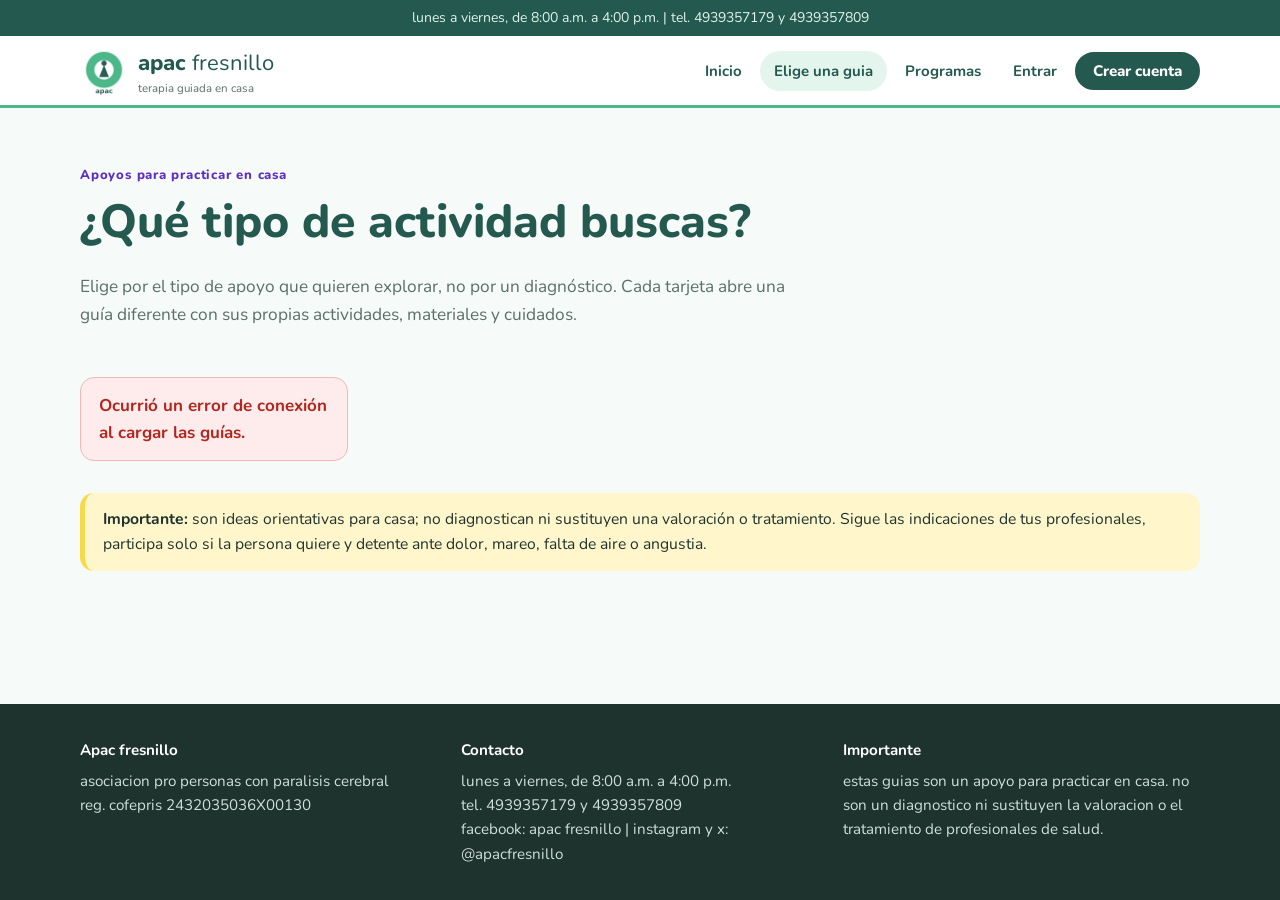
==== guia.html @ d6d7c2b7 "feat: add v2" ====
<!doctype html>
<html lang="es">
<head>
    <meta charset="utf-8">
    <meta name="viewport" content="width=device-width, initial-scale=1">
    <title>elige una guia | apac fresnillo</title>
    <link rel="preconnect" href="https://fonts.googleapis.com">
    <link href="https://fonts.googleapis.com/css2?family=Nunito:wght@400;600;700;800&display=swap" rel="stylesheet">
    <link rel="stylesheet" href="css/estilos.css">
</head>
<body>
    <div id="app-header"></div>
    <div id="app-flash" class="contenedor"></div>

    <main id="contenido">
        <section class="seccion">
            <div class="contenedor">
                <div class="titulo-seccion izquierda">
                    <span class="sobrelinea">apoyos para practicar en casa</span>
                    <h1>¿Qué tipo de actividad buscas?</h1>
                    <p>Elige por el tipo de apoyo que quieren explorar, no por un diagnóstico. Cada tarjeta abre una guía diferente con sus propias actividades, materiales y cuidados.</p>
                </div>

                <div id="contenedor-guias" class="rejilla-situaciones">
                    <p>Cargando guías...</p>
                </div>

                <div class="aviso espacio-arriba">
                    <strong>Importante:</strong> son ideas orientativas para casa; no diagnostican ni sustituyen una valoración o tratamiento. Sigue las indicaciones de tus profesionales, participa solo si la persona quiere y detente ante dolor, mareo, falta de aire o angustia.
                </div>
            </div>
        </section>
    </main>

    <div id="app-footer"></div>

    <script src="js/api.js"></script>
    <script src="js/ui.js"></script>
    <script src="js/guia.js"></script>
    <script>
        UI.init('guia');
    </script>
</body>
</html>
---- css/estilos.css ----
/* ============================================================
   ESTILOS APAC FRESNILLO
   Colores tomados del logo y del folleto de APAC
   ============================================================ */
:root {
    --verde: #24594f;
    --verde-medio: #2f7a6b;
    --menta: #4cb88a;
    --menta-claro: #e3f5ec;
    --amarillo: #f7d94c;
    --amarillo-claro: #fff6cc;
    --morado: #5b2fc7;
    --morado-claro: #efe9fd;
    --tinta: #1f332e;
    --suave: #5b6f69;
    --fondo: #f6faf8;
    --blanco: #ffffff;
    --borde: #d6e6de;
    --rojo: #b3261e;
    --radio: 18px;
    --sombra: 0 6px 20px rgba(36, 89, 79, .10);
}

* { box-sizing: border-box; }
html { scroll-behavior: smooth; }
body {
    margin: 0;
    min-height: 100vh;
    display: flex;
    flex-direction: column;
    background: var(--fondo);
    color: var(--tinta);
    font-family: 'Nunito', 'Segoe UI', Arial, sans-serif;
    font-size: 17px;
    line-height: 1.6;
}
img { display: block; max-width: 100%; }
a { color: var(--verde-medio); }
h1, h2, h3 { line-height: 1.2; margin: 0 0 .5em; color: var(--verde); }
h1 { font-size: clamp(1.9rem, 4.5vw, 2.9rem); font-weight: 800; }
h2 { font-size: clamp(1.35rem, 3vw, 1.8rem); font-weight: 800; }
h3 { font-size: 1.15rem; font-weight: 700; }
p { margin: 0 0 1em; }
:focus-visible { outline: 3px solid var(--morado); outline-offset: 2px; }
h1::first-letter, h2::first-letter, h3::first-letter,
.sobrelinea::first-letter, nav a::first-letter, .boton::first-letter,
.boton-enlace::first-letter, .situacion strong::first-letter,
.enlace-flecha::first-letter, .situacion-para::first-letter,
.pie strong::first-letter, .aviso > strong::first-letter { text-transform: uppercase; }

.contenedor { width: min(1120px, calc(100% - 36px)); margin: 0 auto; }
main#contenido { flex: 1 0 auto; }
.saltar { position: absolute; left: -999px; top: 0; background: var(--amarillo); padding: 10px 16px; z-index: 100; }
.saltar:focus { left: 0; }

/* ---------- barra y encabezado ---------- */
.barra-superior { background: var(--verde); color: #dff3ea; text-align: center; font-size: 14px; padding: 7px 14px; }
.encabezado { position: sticky; top: 0; z-index: 20; background: rgba(255,255,255,.97); border-bottom: 3px solid var(--menta); }
.encabezado-interno { display: flex; align-items: center; justify-content: space-between; flex-wrap: wrap; gap: 8px 20px; padding: 10px 0; }
.logo { display: flex; align-items: center; gap: 10px; color: var(--verde); text-decoration: none; font-size: 22px; }
.logo img { width: 48px; height: 48px; border-radius: 12px; }
.logo b { font-weight: 800; }
.logo small { display: block; color: var(--suave); font-size: 11.5px; line-height: 1.2; }
nav { display: flex; flex-wrap: wrap; align-items: center; gap: 4px; }
nav a, .boton-enlace { padding: 8px 14px; border-radius: 999px; color: var(--verde); font-weight: 700; font-size: 15px; text-decoration: none; }
nav a:hover, .boton-enlace:hover { background: var(--menta-claro); }
nav a.activo { background: var(--menta-claro); }
nav a.boton { color: #fff; }
.boton-enlace { background: none; border: 0; cursor: pointer; font-family: inherit; }
.form-en-linea { display: inline; margin: 0; }

/* ---------- botones ---------- */
.boton {
    display: inline-block; padding: 12px 24px; border: 2px solid var(--verde); border-radius: 999px;
    background: var(--verde); color: #fff; font: 800 1rem 'Nunito', sans-serif; text-decoration: none; cursor: pointer;
    transition: transform .15s, background .15s, color .15s;
}
.boton:hover { background: var(--verde-medio); border-color: var(--verde-medio); transform: translateY(-2px); color: #fff; }
.boton-claro { background: #fff; color: var(--verde); }
.boton-claro:hover { background: var(--menta-claro); color: var(--verde); }
.boton-peligro { background: #fff; color: var(--rojo); border-color: var(--rojo); }
.boton-peligro:hover { background: #fdeceb; color: var(--rojo); border-color: var(--rojo); }
.boton-grande { padding: 15px 30px; font-size: 1.1rem; }
.boton-chico { padding: 7px 16px; font-size: .95rem; }
.botones { display: flex; flex-wrap: wrap; gap: 10px; align-items: center; }

/* ---------- inicio ---------- */
.hero { background: linear-gradient(135deg, var(--menta-claro) 0%, #fff 60%, var(--morado-claro) 100%); padding: 44px 0 52px; }
.hero-interno { display: grid; grid-template-columns: 1.1fr .9fr; gap: 36px; align-items: center; }
.hero-foto img { border-radius: 28px; box-shadow: var(--sombra); width: 100%; }
.hero-texto p { font-size: 1.15rem; color: var(--suave); max-width: 34em; }
.sobrelinea { display: inline-block; margin-bottom: 8px; color: var(--morado); font-weight: 800; font-size: .82rem; letter-spacing: .06em; }

.seccion { padding: 52px 0; }
.fondo-suave { background: var(--menta-claro); }
.fondo-verde { background: var(--verde); color: #e8f6ef; }
.fondo-verde h2, .fondo-verde a { color: #fff; }
.titulo-seccion { text-align: center; max-width: 720px; margin: 0 auto 30px; }
.titulo-seccion.izquierda { text-align: left; margin-left: 0; }
.titulo-seccion p { color: var(--suave); font-size: 1.08rem; }
.espacio-arriba { margin-top: 36px; }

.pasos { display: grid; grid-template-columns: repeat(auto-fit, minmax(240px, 1fr)); gap: 20px; }
.paso { background: #fff; border: 1px solid var(--borde); border-radius: var(--radio); padding: 24px; box-shadow: var(--sombra); }
.numero { display: grid; place-items: center; width: 42px; height: 42px; margin-bottom: 12px; border-radius: 50%; background: var(--amarillo); color: var(--verde); font-weight: 800; font-size: 1.2rem; }
.paso p { color: var(--suave); margin: 0; }

.llamado { display: grid; grid-template-columns: .9fr 1.1fr; gap: 36px; align-items: center; }
.llamado img { border-radius: 24px; box-shadow: var(--sombra); }
.contacto { display: grid; grid-template-columns: repeat(auto-fit, minmax(280px, 1fr)); gap: 28px; }
.chico { font-size: .92rem; color: var(--suave); }
.fondo-verde .chico { color: #cfeadf; }

/* ---------- tarjetas de terapias ---------- */
.rejilla-tarjetas { display: grid; grid-template-columns: repeat(auto-fill, minmax(290px, 1fr)); gap: 22px; }
.tarjeta { display: flex; flex-direction: column; background: #fff; border: 1px solid var(--borde); border-radius: var(--radio); overflow: hidden; box-shadow: var(--sombra); transition: transform .2s; }
.tarjeta:hover { transform: translateY(-4px); }
.tarjeta-foto img { width: 100%; aspect-ratio: 16 / 10; object-fit: cover; }
.tarjeta-texto { display: flex; flex-direction: column; flex: 1; padding: 18px 20px 20px; }
.tarjeta-texto p { color: var(--suave); font-size: .98rem; flex: 1; }
.enlace-flecha { font-weight: 800; text-decoration: none; color: var(--morado); }
.enlace-flecha:hover { text-decoration: underline; }
.etiqueta { display: inline-block; align-self: flex-start; margin: 0 6px 8px 0; padding: 3px 12px; border-radius: 999px; background: var(--morado-claro); color: var(--morado); font-size: .85rem; font-weight: 700; }
.etiqueta-verde { background: var(--menta-claro); color: var(--verde); }
.etiquetas { display: flex; flex-wrap: wrap; gap: 4px; }

/* ---------- guia: lista de situaciones ---------- */
.rejilla-situaciones { display: grid; grid-template-columns: repeat(auto-fill, minmax(260px, 1fr)); gap: 16px; }
.situacion {
    display: flex; flex-direction: column; gap: 4px; padding: 20px; background: #fff; border: 2px solid var(--borde);
    border-radius: var(--radio); text-decoration: none; color: var(--tinta); transition: border-color .15s, transform .15s, box-shadow .15s;
}
.situacion:hover { border-color: var(--menta); transform: translateY(-3px); box-shadow: var(--sombra); }
.situacion .emoji { font-size: 2rem; line-height: 1; margin-bottom: 4px; }
.situacion strong { color: var(--verde); font-size: 1.08rem; line-height: 1.3; }
.situacion small { color: var(--suave); font-size: .92rem; line-height: 1.4; }

/* ---------- resultado y terapia ---------- */
.regresar { display: inline-block; margin-bottom: 16px; font-weight: 700; text-decoration: none; }
.principal { display: grid; grid-template-columns: 1fr 1.2fr; gap: 28px; align-items: center; margin: 0 0 28px; padding: 22px; background: #fff; border: 1px solid var(--borde); border-radius: 24px; box-shadow: var(--sombra); }
.principal img { border-radius: 16px; width: 100%; aspect-ratio: 16 / 10; object-fit: cover; }
.dos-columnas { display: grid; grid-template-columns: repeat(auto-fit, minmax(300px, 1fr)); gap: 22px; margin-bottom: 22px; }
.caja { background: #fff; border: 1px solid var(--borde); border-radius: var(--radio); padding: 24px; box-shadow: var(--sombra); }
.caja h2 { font-size: 1.3rem; }

.linea-tiempo { list-style: none; margin: 0; padding: 0; counter-reset: paso; }
.linea-tiempo li { position: relative; counter-increment: paso; padding: 0 0 18px 54px; }
.linea-tiempo li:last-child { padding-bottom: 0; }
.linea-tiempo li::before {
    content: counter(paso); position: absolute; left: 0; top: 0; display: grid; place-items: center; width: 38px; height: 38px;
    border-radius: 50%; background: var(--menta); color: #fff; font-weight: 800;
}
.linea-tiempo li::after { content: ""; position: absolute; left: 18px; top: 40px; bottom: 2px; width: 2px; background: var(--borde); }
.linea-tiempo li:last-child::after { display: none; }
.linea-tiempo strong { color: var(--verde); }
.linea-tiempo p { margin: 2px 0 0; color: var(--suave); }

.lista-check, .lista-enlaces { list-style: none; margin: 0 0 14px; padding: 0; }
.lista-check li { position: relative; padding: 4px 0 4px 30px; }
.lista-check li::before { content: ""; position: absolute; left: 7px; top: 12px; width: 8px; height: 8px; border-radius: 50%; background: var(--menta); }
.lista-enlaces li { padding: 6px 0; border-bottom: 1px solid var(--borde); }
.lista-enlaces li:last-child { border: 0; }
.lista-enlaces a { text-decoration: none; font-weight: 700; }
.lista-enlaces a:hover { text-decoration: underline; }

.aviso { margin: 14px 0; padding: 14px 18px; border-radius: 14px; background: var(--amarillo-claro); border-left: 5px solid var(--amarillo); font-size: .98rem; }
.aviso-importante { background: #fdeceb; border-left-color: var(--rojo); font-size: 1.02rem; }
.aviso-siguiente { background: var(--menta-claro); border-left-color: var(--menta); margin-top: 22px; }

.caja-correo { display: flex; flex-wrap: wrap; align-items: center; justify-content: space-between; gap: 18px; margin-top: 30px; background: var(--morado-claro); border-color: #d9ccf7; }
.caja-correo > div { flex: 1 1 320px; }
.caja-correo p { margin: 0; color: var(--tinta); }

/* ---------- login, registro, mis guias ---------- */
.acceso { display: grid; grid-template-columns: 1fr 1fr; gap: 36px; align-items: start; }
.formulario label { display: block; margin: 14px 0 4px; font-weight: 700; color: var(--verde); }
.formulario input { width: 100%; padding: 13px 14px; border: 2px solid var(--borde); border-radius: 12px; font: inherit; background: #fff; }
.formulario input:focus { outline: none; border-color: var(--menta); }
.formulario .boton { width: 100%; margin-top: 20px; }
.centrado { text-align: center; margin: 18px 0 0; }
.mensaje { margin: 18px 0; padding: 14px 18px; border-radius: 14px; font-weight: 700; }
.mensaje.ok { background: var(--menta-claro); border: 1px solid var(--menta); color: var(--verde); }
.mensaje.error { background: #fdeceb; border: 1px solid #f3b8b4; color: var(--rojo); }

.guia-guardada { display: grid; grid-template-columns: 200px 1fr; gap: 20px; align-items: center; margin-bottom: 16px; padding: 16px; background: #fff; border: 1px solid var(--borde); border-radius: var(--radio); box-shadow: var(--sombra); }
.guia-guardada img { border-radius: 12px; width: 100%; aspect-ratio: 16 / 10; object-fit: cover; }
.guia-guardada h2 { font-size: 1.2rem; margin-bottom: 4px; }
.vacio { text-align: center; padding: 40px 24px; }
.emoji-grande { font-size: 3rem; }

/* ---------- pie ---------- */
.pie { background: var(--tinta); color: #cfe0da; padding: 34px 0; font-size: .95rem; margin-top: auto; }
.pie strong { color: #fff; display: block; margin-bottom: 6px; }
.pie p { margin: 0; }
.pie-interno { display: grid; grid-template-columns: repeat(auto-fit, minmax(250px, 1fr)); gap: 24px; }

/* ---------- celular ---------- */
@media (max-width: 800px) {
    body { font-size: 16.5px; }
    .hero-interno, .llamado, .principal, .acceso { grid-template-columns: 1fr; }
    .hero { padding: 28px 0 36px; }
    .hero-foto { order: -1; }
    .seccion { padding: 36px 0; }
    .guia-guardada { grid-template-columns: 1fr; }
    .barra-superior { font-size: 12.5px; }
    .logo small { display: none; }
    nav a, .boton-enlace { padding: 7px 10px; font-size: 14px; }
}
@media (prefers-reduced-motion: reduce) {
    * { transition: none !important; scroll-behavior: auto !important; }
}

/* ============================================================
   PROGRAMAS EN CASA, ACTIVIDADES Y AVANCE
   ============================================================ */
.contenedor-angosto { width: min(820px, calc(100% - 36px)); margin: 0 auto; }
.contenedor-angosto .caja, .contenedor-angosto .dos-columnas { margin-bottom: 22px; }
.contenedor-angosto h1 { margin: 8px 0 6px; }
.objetivo { color: var(--suave); font-size: 1.08rem; }
.foto-actividad { width: 100%; border-radius: 24px; box-shadow: var(--sombra); margin: 18px 0 24px; aspect-ratio: 16 / 10; object-fit: cover; }
.foto-fija { width: 100%; aspect-ratio: 16 / 10; object-fit: cover; }
.lista-simple { margin: 8px 0 0; padding-left: 20px; }
.hecha { color: var(--verde); font-weight: 700; margin: 0 0 8px; }
.navegar { display: flex; justify-content: space-between; gap: 12px; margin-top: 10px; flex-wrap: wrap; }

/* barra de progreso */
.progreso-bloque { margin-top: 12px; }
.barra { height: 14px; background: var(--menta-claro); border-radius: 999px; overflow: hidden; margin: 8px 0 10px; border: 1px solid var(--borde); }
.barra span { display: block; height: 100%; background: linear-gradient(90deg, var(--menta), var(--verde-medio)); border-radius: 999px; min-width: 0; }

/* formulario "como te fue" */
.caja-registro { background: var(--morado-claro); border-color: #d9ccf7; }
.opciones { border: 0; padding: 0; margin: 0 0 6px; display: grid; grid-template-columns: repeat(auto-fit, minmax(150px, 1fr)); gap: 10px; }
.opciones legend { font-weight: 700; color: var(--verde); margin-bottom: 8px; padding: 0; }
.opcion { margin: 0 !important; cursor: pointer; }
.opcion input { position: absolute; opacity: 0; width: 1px; height: 1px; }
.opcion span { display: block; text-align: center; padding: 14px 10px; background: #fff; border: 2px solid var(--borde); border-radius: 14px; font-weight: 800; color: var(--tinta); transition: border-color .15s, background .15s; }
.opcion:hover span { border-color: var(--menta); }
.opcion input:checked + span { border-color: var(--verde); background: var(--menta-claro); }
.opcion input:focus-visible + span { outline: 3px solid var(--morado); outline-offset: 2px; }

/* mi avance */
.estadisticas { display: grid; grid-template-columns: repeat(auto-fit, minmax(170px, 1fr)); gap: 16px; margin-bottom: 22px; }
.dato { background: #fff; border: 1px solid var(--borde); border-radius: var(--radio); padding: 20px; text-align: center; box-shadow: var(--sombra); }
.dato strong { display: block; font-size: 2.4rem; line-height: 1; color: var(--verde); font-weight: 800; }
.dato span { color: var(--suave); font-weight: 700; }
.semana { display: grid; grid-template-columns: repeat(7, minmax(0, 1fr)); gap: 8px; width: 100%; max-width: 520px; }
.dia { display: flex; min-width: 0; flex-direction: column; align-items: center; gap: 4px; padding: 8px 2px; border-radius: 14px; background: var(--fondo); border: 2px solid var(--borde); font-weight: 800; color: var(--suave); }
.dia > span { font-size: clamp(.7rem, 2.8vw, .95rem); line-height: 1.2; }
.dia-estado { display: block; width: 100%; max-width: 100%; padding: 4px 3px; border-radius: 999px; background: #fff; font-size: clamp(.58rem, 1.8vw, .72rem); line-height: 1.15; text-align: center; overflow-wrap: anywhere; }
.estado-corto { display: none; }
.dia.hecho { background: var(--menta-claro); border-color: var(--menta); color: var(--verde); }
.dia.hecho .dia-estado { background: var(--menta); color: #fff; }
.dia.hoy { border-color: var(--morado); }
.registro { display: grid; grid-template-columns: 110px 1fr auto; gap: 16px; align-items: center; margin-bottom: 12px; padding: 12px; background: #fff; border: 1px solid var(--borde); border-radius: var(--radio); box-shadow: var(--sombra); }
.registro img { border-radius: 10px; width: 100%; aspect-ratio: 16 / 10; object-fit: cover; }
.registro-texto { display: flex; flex-direction: column; gap: 2px; }
.registro-texto a { color: var(--verde); text-decoration: none; }
.registro-texto a:hover { text-decoration: underline; }
.nota { color: var(--tinta); font-style: italic; }
.mensaje.aviso { background: var(--amarillo-claro); border: 1px solid var(--amarillo); color: #6b5400; }

@media (max-width: 800px) {
    .registro { grid-template-columns: 80px 1fr; }
    .registro form { grid-column: 1 / -1; }
}


/* ajustes para pantallas angostas */
@media (max-width: 800px) {
    .contenedor { width: min(1120px, calc(100% - 28px)); }
    .encabezado-interno { align-items: flex-start; }
    nav { width: 100%; justify-content: flex-start; }
    .hero-interno { gap: 22px; }
    .hero-foto { order: 0; }
    .rejilla-tarjetas { grid-template-columns: repeat(auto-fit, minmax(min(100%, 250px), 1fr)); }
    .dos-columnas { grid-template-columns: minmax(0, 1fr); }
    .principal { grid-template-columns: minmax(0, 1fr); padding: 16px; }
    .contacto { grid-template-columns: minmax(0, 1fr); }
    .caja-correo { align-items: stretch; }
    .caja-correo form, .caja-correo .boton { width: 100%; }
    .botones .boton { flex: 1 1 220px; text-align: center; }
    .registro { grid-template-columns: 72px minmax(0, 1fr); }
}

@media (max-width: 480px) {
    body { font-size: 16px; }
    .contenedor, .contenedor-angosto { width: calc(100% - 24px); }
    .barra-superior { font-size: 12px; overflow-wrap: anywhere; }
    .logo { font-size: 19px; }
    .logo img { width: 42px; height: 42px; }
    nav { gap: 2px; }
    nav a, .boton-enlace { padding: 7px 8px; font-size: 13px; }
    nav .boton { padding: 7px 12px; }
    .seccion { padding: 30px 0; }
    .hero { padding: 24px 0 30px; }
    .hero-interno { grid-template-columns: minmax(0, 1fr); }
    .hero-texto p { font-size: 1rem; }
    .rejilla-tarjetas, .rejilla-situaciones, .pasos { grid-template-columns: minmax(0, 1fr); }
    .rejilla-tarjetas { gap: 16px; }
    .caja, .paso { padding: 18px; }
    .principal { gap: 16px; }
    .opciones { grid-template-columns: minmax(0, 1fr); }
    .semana { gap: 4px; }
    .dia { padding: 8px 1px; font-size: 12px; }
    .dia-estado { padding: 4px 2px; font-size: clamp(.55rem, 2.7vw, .68rem); }
    .estado-completo { display: none; }
    .estado-corto { display: inline; }
    .registro { grid-template-columns: minmax(0, 1fr); }
    .registro img { width: 100%; max-height: 180px; }
    .registro form { grid-column: auto; }
    .navegar .boton { flex: 1 1 100%; text-align: center; }
    .pie-interno { grid-template-columns: minmax(0, 1fr); }
}
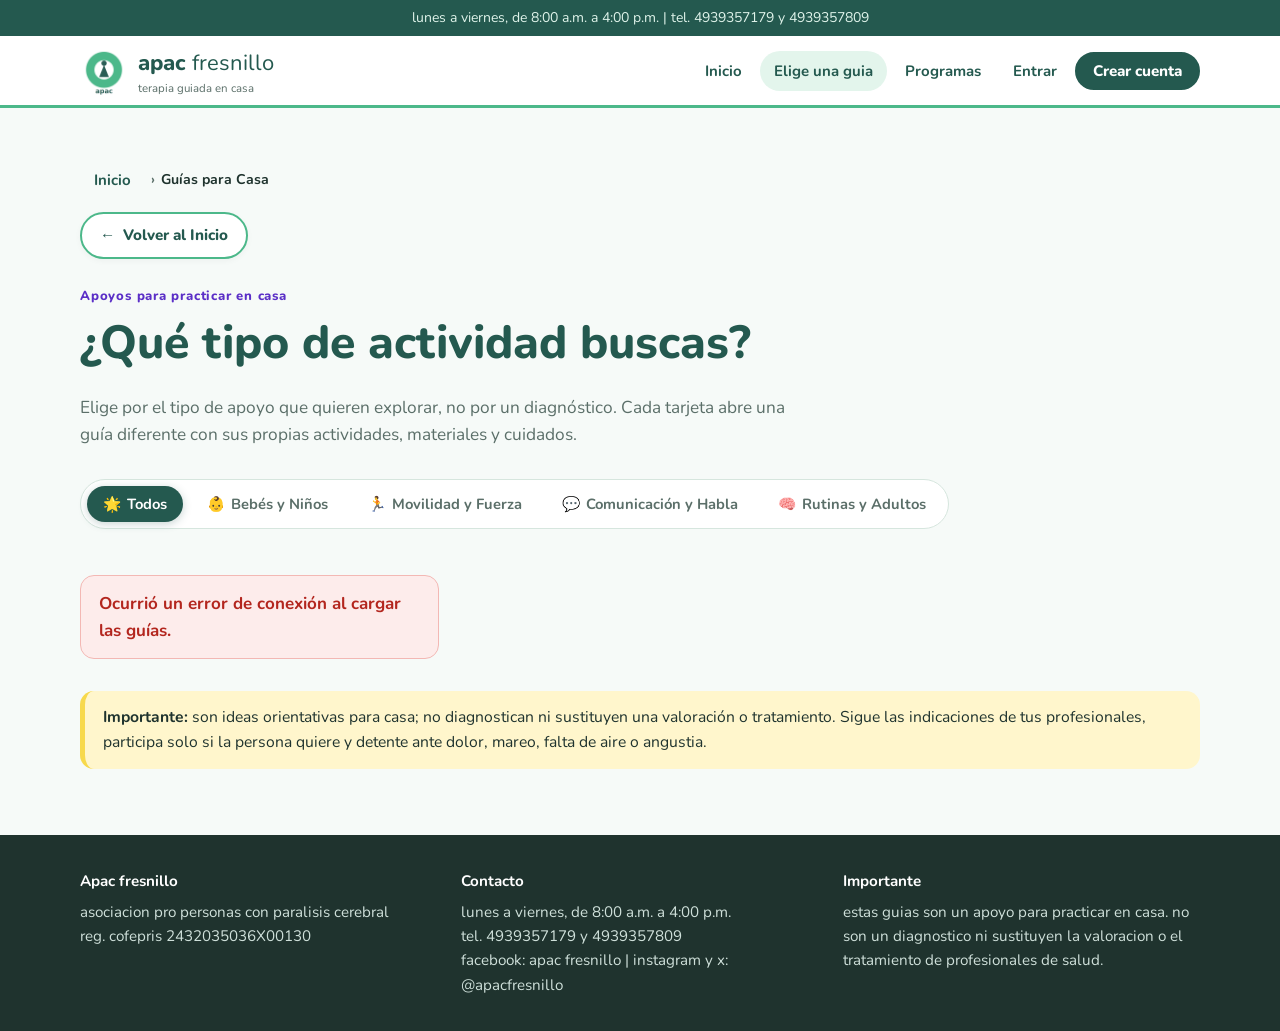
==== commit d35aeb53: "feat: add v2" ====
--- a/guia.html
+++ b/guia.html
@@ -15,13 +15,44 @@
     <main id="contenido">
         <section class="seccion">
             <div class="contenedor">
+                <nav class="migas-pan" aria-label="Ruta de navegación">
+                    <a href="index.html">Inicio</a>
+                    <span>›</span>
+                    <span class="miga-actual">Guías para Casa</span>
+                </nav>
+
+                <div class="barra-volver">
+                    <a href="index.html" class="boton-volver">
+                        <span>←</span> Volver al Inicio
+                    </a>
+                </div>
+
                 <div class="titulo-seccion izquierda">
                     <span class="sobrelinea">apoyos para practicar en casa</span>
                     <h1>¿Qué tipo de actividad buscas?</h1>
                     <p>Elige por el tipo de apoyo que quieren explorar, no por un diagnóstico. Cada tarjeta abre una guía diferente con sus propias actividades, materiales y cuidados.</p>
                 </div>
 
-                <div id="contenedor-guias" class="rejilla-situaciones">
+                <!-- Filtros por categoría / etapa -->
+                <div class="filtros-guias" role="tablist" aria-label="Filtrar guías por categoría">
+                    <button type="button" class="btn-filtro activo" data-categoria="todos" role="tab" aria-selected="true">
+                        <span>🌟</span> Todos
+                    </button>
+                    <button type="button" class="btn-filtro" data-categoria="ninos" role="tab" aria-selected="false">
+                        <span>👶</span> Bebés y Niños
+                    </button>
+                    <button type="button" class="btn-filtro" data-categoria="movilidad" role="tab" aria-selected="false">
+                        <span>🏃</span> Movilidad y Fuerza
+                    </button>
+                    <button type="button" class="btn-filtro" data-categoria="comunicacion" role="tab" aria-selected="false">
+                        <span>💬</span> Comunicación y Habla
+                    </button>
+                    <button type="button" class="btn-filtro" data-categoria="adultos-rutinas" role="tab" aria-selected="false">
+                        <span>🧠</span> Rutinas y Adultos
+                    </button>
+                </div>
+
+                <div id="contenedor-guias" class="rejilla-tarjetas">
                     <p>Cargando guías...</p>
                 </div>
 
--- a/css/estilos.css
+++ b/css/estilos.css
@@ -1,7 +1,4 @@
-/* ============================================================
-   ESTILOS APAC FRESNILLO
-   Colores tomados del logo y del folleto de APAC
-   ============================================================ */
+
 :root {
     --verde: #24594f;
     --verde-medio: #2f7a6b;
@@ -244,14 +241,237 @@
 .dato { background: #fff; border: 1px solid var(--borde); border-radius: var(--radio); padding: 20px; text-align: center; box-shadow: var(--sombra); }
 .dato strong { display: block; font-size: 2.4rem; line-height: 1; color: var(--verde); font-weight: 800; }
 .dato span { color: var(--suave); font-weight: 700; }
-.semana { display: grid; grid-template-columns: repeat(7, minmax(0, 1fr)); gap: 8px; width: 100%; max-width: 520px; }
-.dia { display: flex; min-width: 0; flex-direction: column; align-items: center; gap: 4px; padding: 8px 2px; border-radius: 14px; background: var(--fondo); border: 2px solid var(--borde); font-weight: 800; color: var(--suave); }
-.dia > span { font-size: clamp(.7rem, 2.8vw, .95rem); line-height: 1.2; }
-.dia-estado { display: block; width: 100%; max-width: 100%; padding: 4px 3px; border-radius: 999px; background: #fff; font-size: clamp(.58rem, 1.8vw, .72rem); line-height: 1.15; text-align: center; overflow-wrap: anywhere; }
-.estado-corto { display: none; }
-.dia.hecho { background: var(--menta-claro); border-color: var(--menta); color: var(--verde); }
-.dia.hecho .dia-estado { background: var(--menta); color: #fff; }
-.dia.hoy { border-color: var(--morado); }
+
+.semana {
+    display: grid;
+    grid-template-columns: repeat(7, minmax(0, 1fr));
+    gap: 8px;
+    width: 100%;
+    max-width: 540px;
+    margin: 10px 0;
+}
+.dia {
+    display: flex;
+    min-width: 0;
+    flex-direction: column;
+    align-items: center;
+    gap: 6px;
+    padding: 10px 3px;
+    border-radius: 14px;
+    background: var(--fondo);
+    border: 2px solid var(--borde);
+    font-weight: 800;
+    color: var(--suave);
+    text-align: center;
+    transition: all .2s ease;
+}
+.dia-letra {
+    font-size: clamp(.8rem, 2.4vw, .95rem);
+    text-transform: uppercase;
+    font-weight: 800;
+    line-height: 1;
+}
+.dia-indicador {
+    display: flex;
+    align-items: center;
+    justify-content: center;
+    gap: 3px;
+    width: 100%;
+    padding: 4px 2px;
+    border-radius: 999px;
+    background: #fff;
+    font-size: clamp(.65rem, 1.8vw, .75rem);
+    font-weight: 800;
+    line-height: 1;
+    overflow: hidden;
+    text-overflow: ellipsis;
+    white-space: nowrap;
+}
+.dia-indicador .icono {
+    font-weight: 900;
+}
+.dia.hecho {
+    background: var(--menta-claro);
+    border-color: var(--menta);
+    color: var(--verde);
+}
+.dia.hecho .dia-indicador {
+    background: var(--menta);
+    color: #fff;
+}
+.dia.hoy {
+    border-color: var(--morado);
+    box-shadow: 0 0 0 2px rgba(123, 97, 255, 0.25);
+}
+
+/* ---------- navegación y botones de retorno ---------- */
+.barra-volver {
+    display: flex;
+    align-items: center;
+    flex-wrap: wrap;
+    gap: 12px;
+    margin-bottom: 22px;
+}
+.boton-volver {
+    display: inline-flex;
+    align-items: center;
+    gap: 8px;
+    padding: 9px 18px;
+    border-radius: 999px;
+    background: #fff;
+    border: 2px solid var(--menta);
+    color: var(--verde);
+    font-weight: 800;
+    font-size: .95rem;
+    text-decoration: none;
+    cursor: pointer;
+    transition: all .15s ease;
+    box-shadow: 0 2px 6px rgba(0,0,0,.04);
+}
+.boton-volver:hover {
+    background: var(--menta-claro);
+    color: var(--verde);
+    transform: translateX(-3px);
+}
+.enlace-volver {
+    color: var(--suave);
+    font-weight: 700;
+    font-size: .92rem;
+    text-decoration: none;
+}
+.enlace-volver:hover {
+    color: var(--verde);
+    text-decoration: underline;
+}
+.migas-pan {
+    display: flex;
+    align-items: center;
+    flex-wrap: wrap;
+    gap: 6px;
+    font-size: .88rem;
+    font-weight: 700;
+    color: var(--suave);
+    margin-bottom: 12px;
+}
+.migas-pan a {
+    color: var(--verde);
+    text-decoration: none;
+}
+.migas-pan a:hover {
+    text-decoration: underline;
+}
+.migas-pan .miga-actual {
+    color: var(--tinta);
+}
+
+/* ---------- filtros de guías ---------- */
+.filtros-guias {
+    display: flex;
+    flex-wrap: wrap;
+    gap: 8px;
+    margin: 20px 0 28px;
+    padding: 6px;
+    background: #fff;
+    border: 1px solid var(--borde);
+    border-radius: 999px;
+    width: fit-content;
+    max-width: 100%;
+}
+.btn-filtro {
+    display: inline-flex;
+    align-items: center;
+    gap: 6px;
+    padding: 8px 16px;
+    border-radius: 999px;
+    border: none;
+    background: transparent;
+    color: var(--suave);
+    font-weight: 700;
+    font-size: .92rem;
+    cursor: pointer;
+    transition: all .15s ease;
+    font-family: inherit;
+}
+.btn-filtro:hover {
+    color: var(--verde);
+    background: var(--menta-claro);
+}
+.btn-filtro.activo {
+    background: var(--verde);
+    color: #fff;
+    box-shadow: 0 2px 8px rgba(36, 89, 79, 0.25);
+}
+
+/* ---------- tarjetas modernas de guía ---------- */
+.tarjeta-guia {
+    display: flex;
+    flex-direction: column;
+    background: #fff;
+    border: 1px solid var(--borde);
+    border-radius: var(--radio);
+    overflow: hidden;
+    box-shadow: var(--sombra);
+    transition: transform .2s ease, box-shadow .2s ease;
+    text-decoration: none;
+    color: var(--tinta);
+}
+.tarjeta-guia:hover {
+    transform: translateY(-4px);
+    box-shadow: 0 10px 24px rgba(36, 89, 79, 0.12);
+}
+.tarjeta-guia-foto {
+    position: relative;
+    width: 100%;
+    aspect-ratio: 16 / 10;
+    overflow: hidden;
+    background: var(--menta-claro);
+}
+.tarjeta-guia-foto img {
+    width: 100%;
+    height: 100%;
+    object-fit: cover;
+    transition: transform .3s ease;
+}
+.tarjeta-guia:hover .tarjeta-guia-foto img {
+    transform: scale(1.05);
+}
+.tarjeta-guia-cuerpo {
+    display: flex;
+    flex-direction: column;
+    flex: 1;
+    padding: 18px 20px 20px;
+}
+.tarjeta-guia-cuerpo h3 {
+    margin: 6px 0 8px;
+    font-size: 1.18rem;
+    color: var(--verde);
+    line-height: 1.3;
+}
+.tarjeta-guia-cuerpo p {
+    color: var(--suave);
+    font-size: .94rem;
+    line-height: 1.5;
+    flex: 1;
+    margin-bottom: 16px;
+}
+.tarjeta-guia-pie {
+    display: flex;
+    align-items: center;
+    justify-content: space-between;
+    padding-top: 12px;
+    border-top: 1px solid var(--borde);
+}
+.tarjeta-guia-pie .actividades-badge {
+    font-size: .85rem;
+    color: var(--suave);
+    font-weight: 700;
+}
+.tarjeta-guia-pie .flecha {
+    color: var(--morado);
+    font-weight: 800;
+    font-size: .95rem;
+}
+
 .registro { display: grid; grid-template-columns: 110px 1fr auto; gap: 16px; align-items: center; margin-bottom: 12px; padding: 12px; background: #fff; border: 1px solid var(--borde); border-radius: var(--radio); box-shadow: var(--sombra); }
 .registro img { border-radius: 10px; width: 100%; aspect-ratio: 16 / 10; object-fit: cover; }
 .registro-texto { display: flex; flex-direction: column; gap: 2px; }
@@ -283,32 +503,41 @@
     .registro { grid-template-columns: 72px minmax(0, 1fr); }
 }
 
+@media (max-width: 700px) {
+    .semana { gap: 6px; }
+    .dia { padding: 8px 2px; }
+    .dia-indicador .texto-estado { display: none; } /* Ocultar texto para garantizar que nunca se desborde */
+    .dia-indicador { padding: 4px 0; font-size: .85rem; }
+    .filtros-guias { width: 100%; border-radius: 14px; }
+    .btn-filtro { flex: 1 1 auto; text-align: center; justify-content: center; }
+}
+
 @media (max-width: 480px) {
     body { font-size: 16px; }
     .contenedor, .contenedor-angosto { width: calc(100% - 24px); }
-    .barra-superior { font-size: 12px; overflow-wrap: anywhere; }
-    .logo { font-size: 19px; }
-    .logo img { width: 42px; height: 42px; }
-    nav { gap: 2px; }
-    nav a, .boton-enlace { padding: 7px 8px; font-size: 13px; }
-    nav .boton { padding: 7px 12px; }
-    .seccion { padding: 30px 0; }
-    .hero { padding: 24px 0 30px; }
+    .barra-superior { font-size: 11.5px; overflow-wrap: anywhere; line-height: 1.4; padding: 6px 10px; }
+    .logo { font-size: 18px; }
+    .logo img { width: 40px; height: 40px; }
+    nav { gap: 4px; }
+    nav a, .boton-enlace { padding: 6px 8px; font-size: 13px; }
+    nav .boton { padding: 6px 12px; }
+    .seccion { padding: 28px 0; }
+    .hero { padding: 22px 0 28px; }
     .hero-interno { grid-template-columns: minmax(0, 1fr); }
     .hero-texto p { font-size: 1rem; }
     .rejilla-tarjetas, .rejilla-situaciones, .pasos { grid-template-columns: minmax(0, 1fr); }
     .rejilla-tarjetas { gap: 16px; }
-    .caja, .paso { padding: 18px; }
+    .caja, .paso { padding: 16px; }
     .principal { gap: 16px; }
     .opciones { grid-template-columns: minmax(0, 1fr); }
-    .semana { gap: 4px; }
-    .dia { padding: 8px 1px; font-size: 12px; }
-    .dia-estado { padding: 4px 2px; font-size: clamp(.55rem, 2.7vw, .68rem); }
-    .estado-completo { display: none; }
-    .estado-corto { display: inline; }
+    .semana { gap: 4px; max-width: 100%; }
+    .dia { padding: 6px 1px; border-radius: 10px; }
+    .dia-indicador { width: 24px; height: 24px; border-radius: 50%; padding: 0; margin: 0 auto; font-size: .8rem; }
     .registro { grid-template-columns: minmax(0, 1fr); }
     .registro img { width: 100%; max-height: 180px; }
     .registro form { grid-column: auto; }
     .navegar .boton { flex: 1 1 100%; text-align: center; }
     .pie-interno { grid-template-columns: minmax(0, 1fr); }
-}
+    .barra-volver { gap: 8px; margin-bottom: 16px; }
+    .boton-volver { width: 100%; justify-content: center; padding: 10px 16px; }
+}
